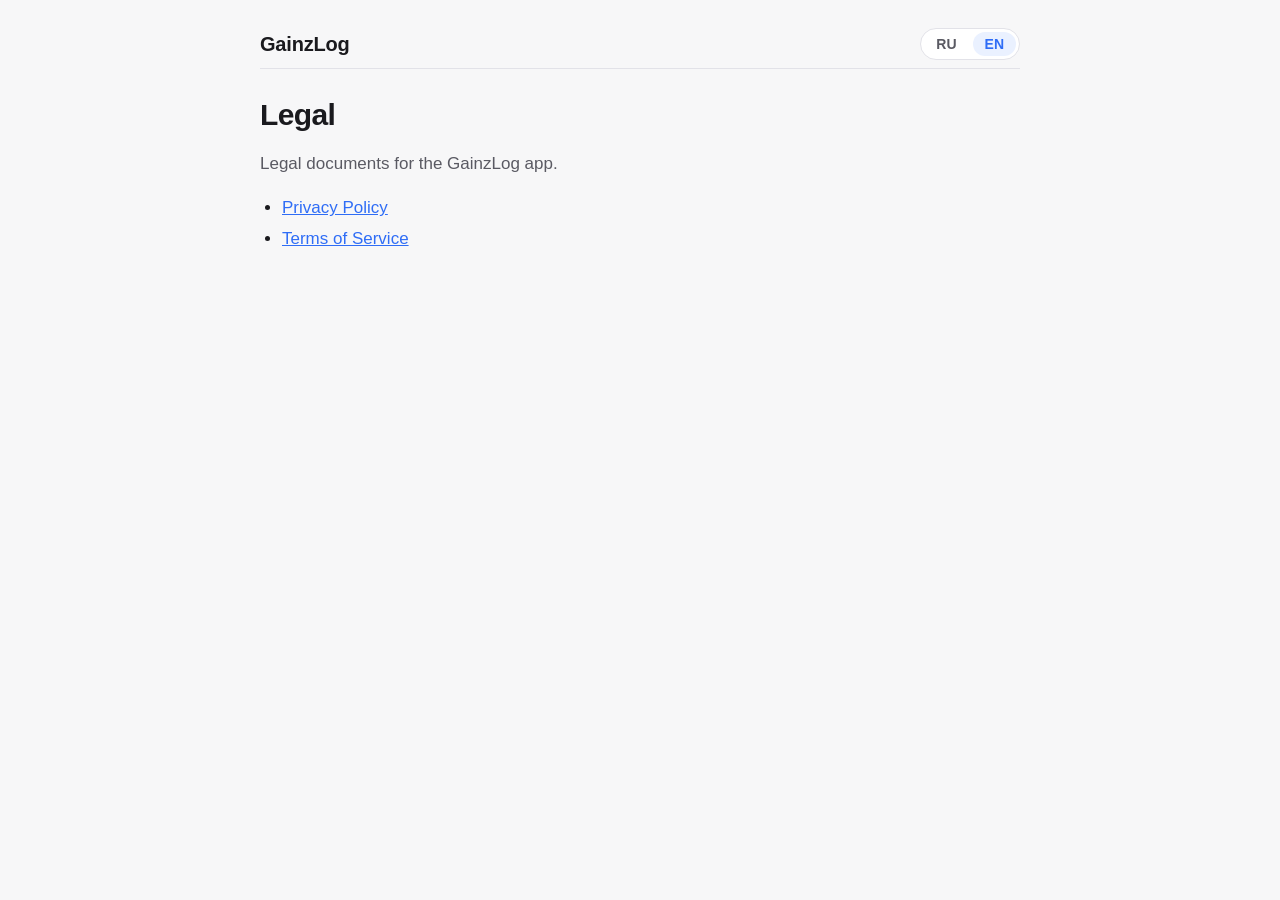
==== index.html @ ee57675c "chore: initial legal site (privacy policy + terms, RU/EN) Static GitHub Pages site for GainzLog lega" ====
<!doctype html>
<html lang="ru" data-lang="ru">
<head>
<meta charset="utf-8">
<meta name="viewport" content="width=device-width, initial-scale=1">
<title>GainzLog — Legal</title>
<link rel="stylesheet" href="style.css">
</head>
<body>
<div class="wrap">
  <header class="page">
    <span class="brand">GainzLog</span>
    <div class="lang-switch" role="group" aria-label="Language">
      <button type="button" data-lang-btn="ru">RU</button>
      <button type="button" data-lang-btn="en">EN</button>
    </div>
  </header>

  <main lang="ru">
    <h1>Правовые документы</h1>
    <p class="muted">Юридические документы приложения GainzLog.</p>
    <ul>
      <li><a href="privacy/">Политика конфиденциальности</a></li>
      <li><a href="terms/">Условия использования</a></li>
    </ul>
  </main>

  <main lang="en">
    <h1>Legal</h1>
    <p class="muted">Legal documents for the GainzLog app.</p>
    <ul>
      <li><a href="privacy/">Privacy Policy</a></li>
      <li><a href="terms/">Terms of Service</a></li>
    </ul>
  </main>
</div>
<script src="lang.js"></script>
</body>
</html>
---- style.css ----
/* GainzLog legal pages — self-hosted on GitHub Pages.
   Theme-aware, responsive, no external dependencies. */

:root {
  --bg: #f7f7f8;
  --surface: #ffffff;
  --text: #1a1a1e;
  --text-secondary: #5a5a63;
  --border: #e2e2e8;
  --accent: #2f6df6;
  --accent-weak: #eaf1ff;
  --maxw: 760px;
}

@media (prefers-color-scheme: dark) {
  :root {
    --bg: #0e0e11;
    --surface: #17171c;
    --text: #f0f0f3;
    --text-secondary: #a0a0ab;
    --border: #2a2a32;
    --accent: #6f9dff;
    --accent-weak: #1a2438;
  }
}

* { box-sizing: border-box; }

html { -webkit-text-size-adjust: 100%; }

body {
  margin: 0;
  padding: 0 20px 96px;
  background: var(--bg);
  color: var(--text);
  font-family: -apple-system, BlinkMacSystemFont, "SF Pro Text", "Segoe UI", Roboto, Helvetica, Arial, sans-serif;
  line-height: 1.6;
  font-size: 17px;
}

.wrap { max-width: var(--maxw); margin: 0 auto; }

header.page {
  display: flex;
  align-items: center;
  justify-content: space-between;
  gap: 16px;
  flex-wrap: wrap;
  padding: 28px 0 8px;
  border-bottom: 1px solid var(--border);
  margin-bottom: 28px;
}

.brand {
  font-weight: 700;
  font-size: 20px;
  letter-spacing: -0.01em;
  text-decoration: none;
  color: var(--text);
}

.lang-switch { display: inline-flex; gap: 4px; background: var(--surface); border: 1px solid var(--border); border-radius: 999px; padding: 3px; }
.lang-switch button {
  border: 0; background: transparent; color: var(--text-secondary);
  font: inherit; font-size: 14px; font-weight: 600; cursor: pointer;
  padding: 5px 12px; border-radius: 999px; line-height: 1;
}
.lang-switch button[aria-pressed="true"] { background: var(--accent-weak); color: var(--accent); }

h1 { font-size: 30px; line-height: 1.2; letter-spacing: -0.02em; margin: 0 0 4px; }
h2 { font-size: 21px; line-height: 1.3; letter-spacing: -0.01em; margin: 40px 0 10px; }
h3 { font-size: 18px; margin: 24px 0 6px; }
p, li { color: var(--text); }
.muted { color: var(--text-secondary); }
.effective { color: var(--text-secondary); font-size: 15px; margin: 0 0 8px; }

a { color: var(--accent); }

ul { padding-left: 22px; }
li { margin: 4px 0; }

.callout {
  background: var(--accent-weak);
  border: 1px solid var(--border);
  border-radius: 12px;
  padding: 14px 18px;
  margin: 20px 0;
  font-size: 15px;
}
.callout strong { color: var(--text); }

table { border-collapse: collapse; width: 100%; margin: 14px 0; font-size: 15px; display: block; overflow-x: auto; }
th, td { border: 1px solid var(--border); padding: 8px 10px; text-align: left; vertical-align: top; }
th { background: var(--surface); font-weight: 600; }

footer.page {
  margin-top: 56px; padding-top: 20px; border-top: 1px solid var(--border);
  color: var(--text-secondary); font-size: 14px;
}

/* Language gating */
html[data-lang="ru"] [lang="en"] { display: none !important; }
html[data-lang="en"] [lang="ru"] { display: none !important; }
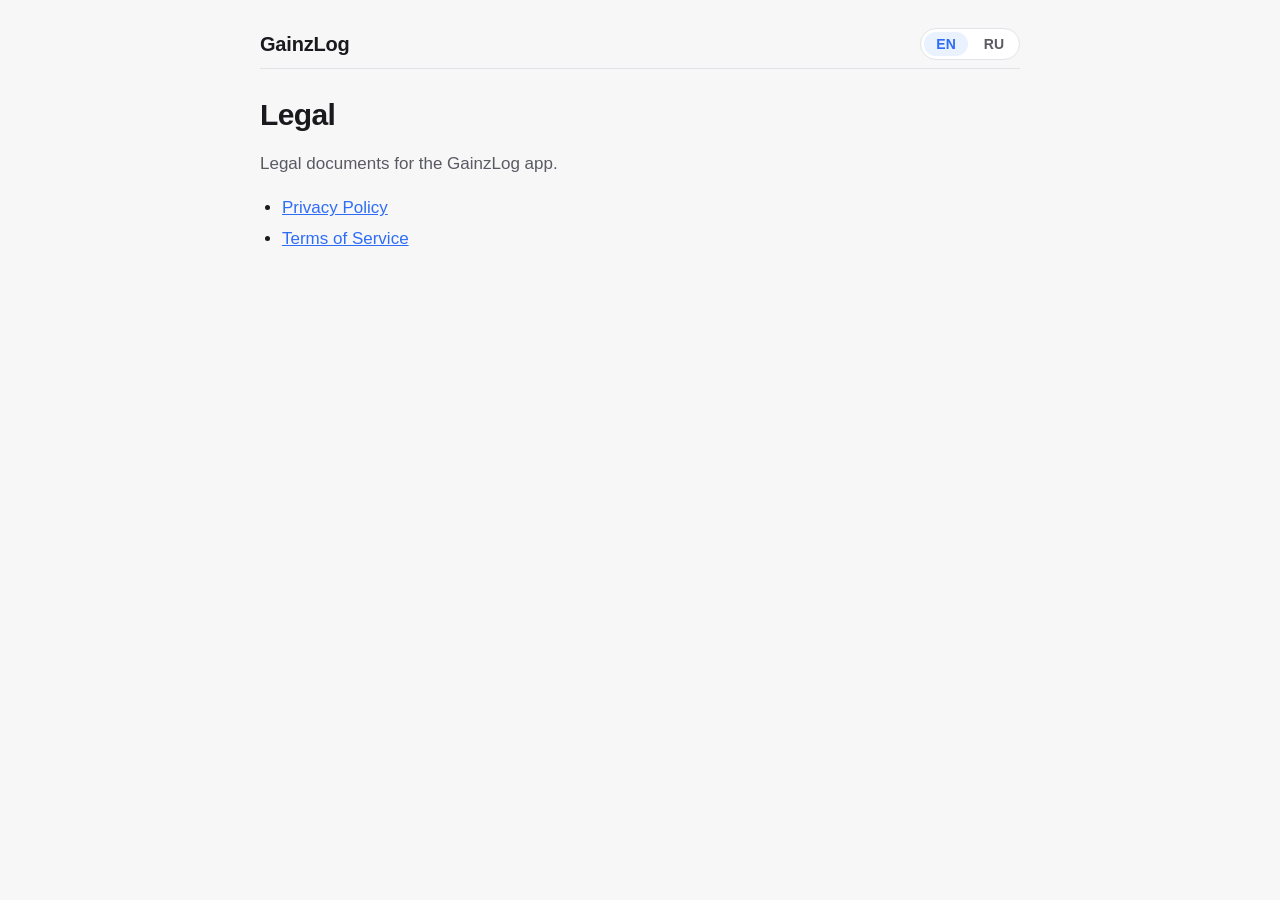
==== commit cefbd577: "feat: default to EN, reorder language toggle to EN|RU Co-Authored-By: Claude Opus 4.8 <noreply@anthr" ====
--- a/index.html
+++ b/index.html
@@ -1,5 +1,5 @@
 <!doctype html>
-<html lang="ru" data-lang="ru">
+<html lang="en" data-lang="en">
 <head>
 <meta charset="utf-8">
 <meta name="viewport" content="width=device-width, initial-scale=1">
@@ -11,8 +11,8 @@
   <header class="page">
     <span class="brand">GainzLog</span>
     <div class="lang-switch" role="group" aria-label="Language">
+      <button type="button" data-lang-btn="en">EN</button>
       <button type="button" data-lang-btn="ru">RU</button>
-      <button type="button" data-lang-btn="en">EN</button>
     </div>
   </header>
 
